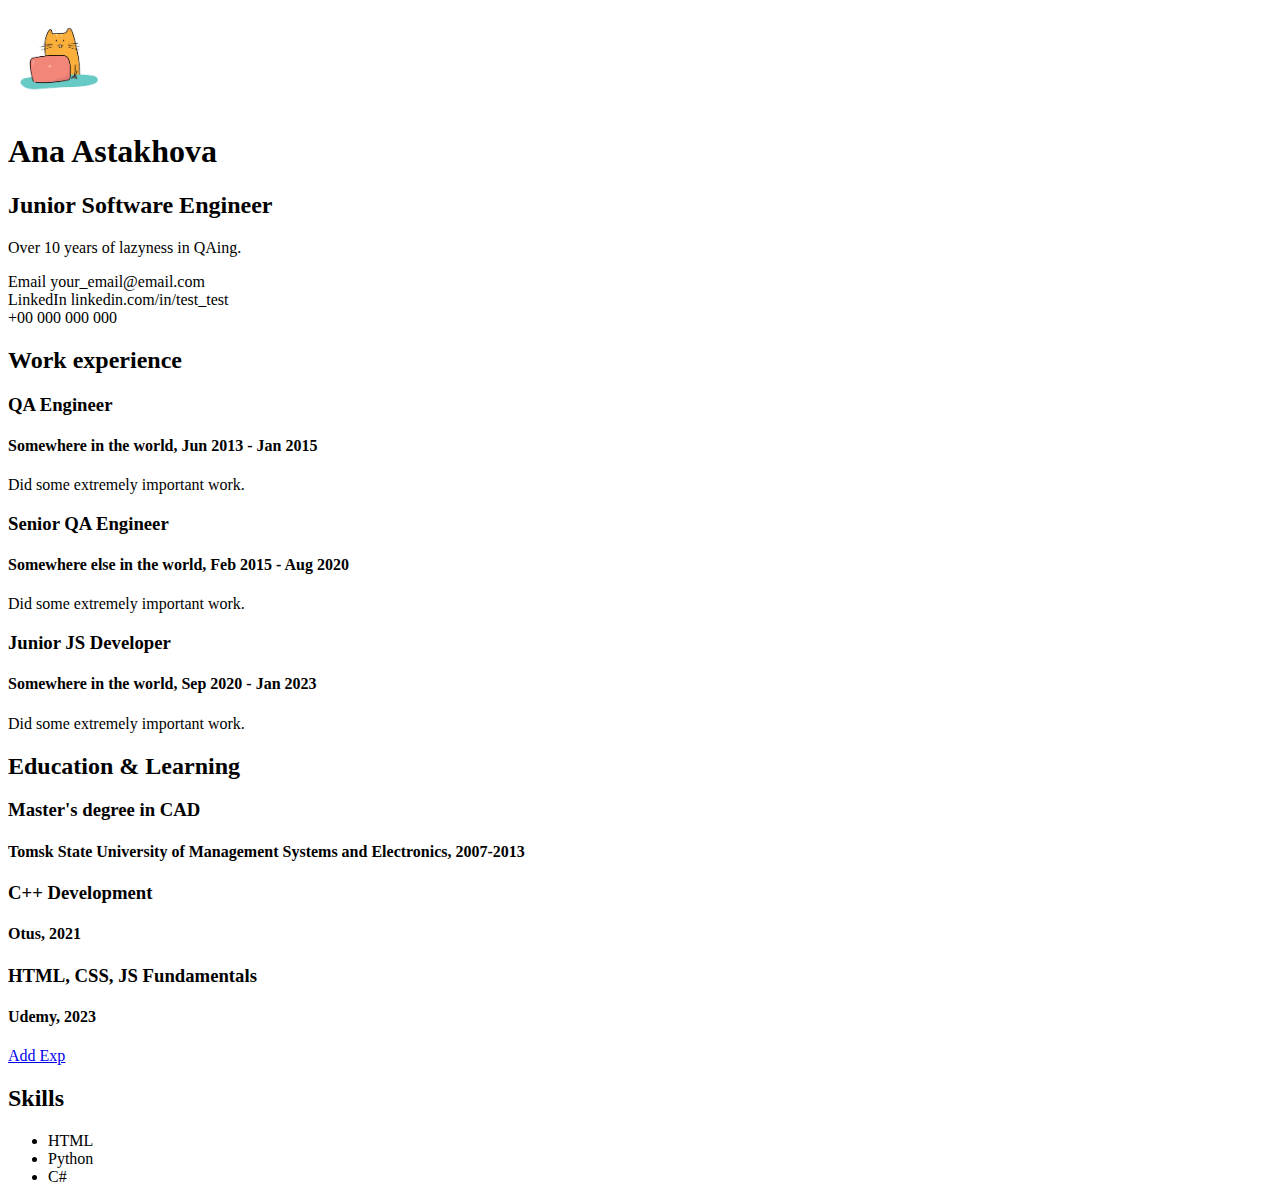
==== learn-html-css-js-project/index.html @ cb93332f "test message" ====
<!DOCTYPE html>
<html lang="en">
<head>
    <meta charset="UTF-8">
    <meta http-equiv="X-UA-Compatible" content="IE=edge">
    <meta name="viewport" content="width=device-width, initial-scale=1.0">
    <title>test CV</title>
</head>
<body>
    <header>
        <div>
            <div class="personal_info">
                <img src="cute-cat-working-on-laptop-illustration-free-vector.jpg" alt="photo of myself" width="100px" height="100px">
                <div class="name_title">
                    <h1>Ana Astakhova</h1>
                    <h2>Junior Software Engineer</h2>
                </div>
            </div>

            <p>Over 10 years of lazyness in QAing.</p>
        </div>

        <div class="contacts">
            <div class="contact_info">
                <label for="email">Email</label>
                <span id="email">your_email@email.com</span>
            </div>

            <div class="contact_info">
                <label for="linkedin">LinkedIn</label>
                <span id="linkedin">linkedin.com/in/test_test</span>
            </div>

            <div class="contact_info">
                <label for="phone"></label>
                <span id="phone">+00 000 000 000</span>
            </div>
        </div>

    </header>

    <main>
        <div class="work_experience">
            <h2>Work experience</h2>
            <div class="exp">
                <h3>QA Engineer</h3>
                <h4>Somewhere in the world, Jun 2013 - Jan 2015</h4>
                <p>Did some extremely important work.</p>
            </div>

            <div class="exp">
                <h3>Senior QA Engineer</h3>
                <h4>Somewhere else in the world, Feb 2015 - Aug 2020</h4>
                <p>Did some extremely important work.</p>
            </div>

            <div class="exp">
                <h3>Junior JS Developer</h3>
                <h4>Somewhere in the world, Sep 2020 - Jan 2023</h4>
                <p>Did some extremely important work.</p>
            </div>
        </div>

        <div class="education">
            <h2>Education & Learning</h2>
            <div class="edu">
                <h3>Master's degree in CAD</h3>
                <h4>Tomsk State University of Management Systems and Electronics, 2007-2013</h4>
            </div>

            <div class="edu">
                <h3>C++ Development</h3>
                <h4>Otus, 2021</h4>
            </div>

            <div class="edu">
                <h3>HTML, CSS, JS Fundamentals</h3>
                <h4>Udemy, 2023</h4>
            </div>
        </div>

    </main>

    <a href="add-experience.html">Add Exp</a>

    <footer>
        <h2>Skills</h2>
        <ul class="skills">
            <li>HTML</li>
            <li>Python</li>
            <li>C#</li>
            
        </ul>
    </footer>
</body>
</html>
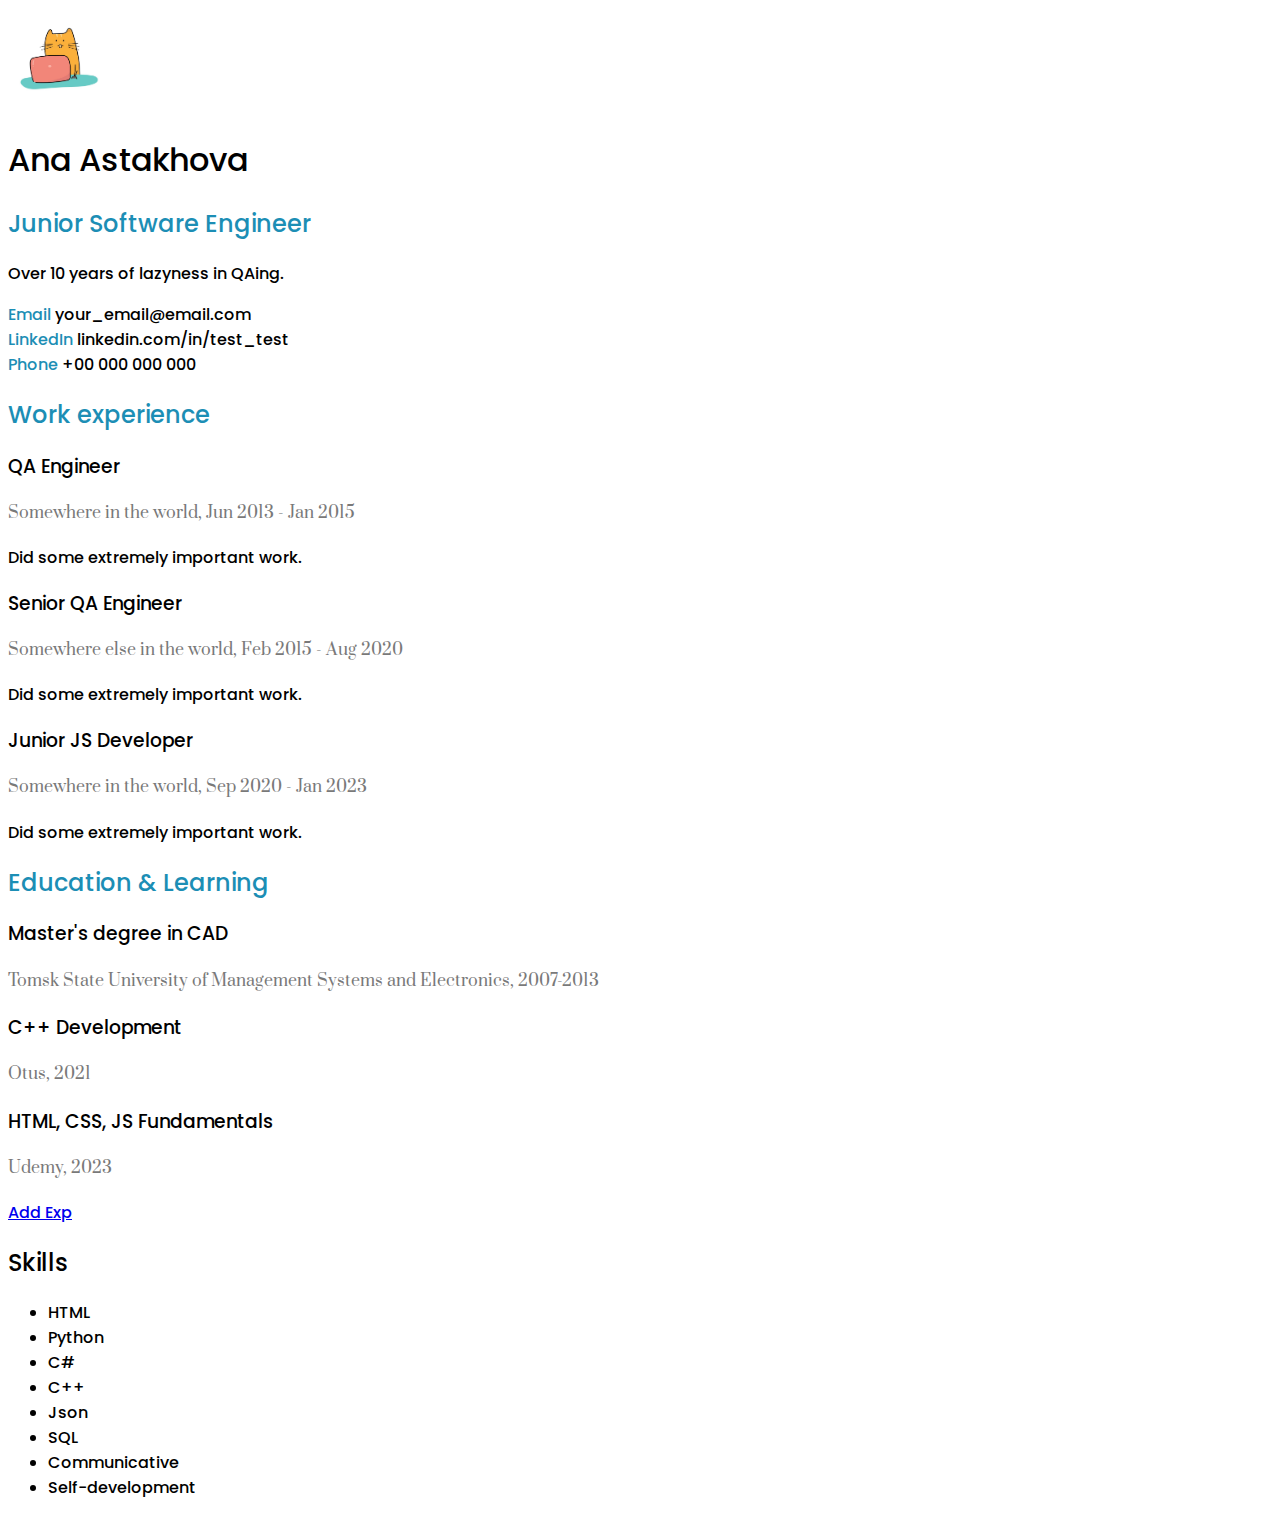
==== commit 489adcba: "added styles for second (add experience) form" ====
--- a/learn-html-css-js-project/index.html
+++ b/learn-html-css-js-project/index.html
@@ -4,16 +4,24 @@
     <meta charset="UTF-8">
     <meta http-equiv="X-UA-Compatible" content="IE=edge">
     <meta name="viewport" content="width=device-width, initial-scale=1.0">
+    <link rel="preconnect" href="https://fonts.googleapis.com">
+    <link rel="preconnect" href="https://fonts.gstatic.com" crossorigin>
+    <link href="https://fonts.googleapis.com/css2?family=Prata:ital@1&display=swap" rel="stylesheet">
+    <link href="https://fonts.googleapis.com/css2?family=Poppins&display=swap" rel="stylesheet">
+
+
     <title>test CV</title>
+    <link rel="stylesheet" href="global.css">
 </head>
 <body>
+
     <header>
         <div>
             <div class="personal_info">
                 <img src="cute-cat-working-on-laptop-illustration-free-vector.jpg" alt="photo of myself" width="100px" height="100px">
                 <div class="name_title">
                     <h1>Ana Astakhova</h1>
-                    <h2>Junior Software Engineer</h2>
+                    <h2 class="secondary">Junior Software Engineer</h2>
                 </div>
             </div>
 
@@ -22,17 +30,17 @@
 
         <div class="contacts">
             <div class="contact_info">
-                <label for="email">Email</label>
+                <label class="secondary" for="email">Email</label>
                 <span id="email">your_email@email.com</span>
             </div>
 
             <div class="contact_info">
-                <label for="linkedin">LinkedIn</label>
+                <label class="secondary" for="linkedin">LinkedIn</label>
                 <span id="linkedin">linkedin.com/in/test_test</span>
             </div>
 
             <div class="contact_info">
-                <label for="phone"></label>
+                <label class="secondary" for="phone">Phone</label>
                 <span id="phone">+00 000 000 000</span>
             </div>
         </div>
@@ -41,41 +49,41 @@
 
     <main>
         <div class="work_experience">
-            <h2>Work experience</h2>
+            <h2 class="secondary">Work experience</h2>
             <div class="exp">
                 <h3>QA Engineer</h3>
-                <h4>Somewhere in the world, Jun 2013 - Jan 2015</h4>
+                <h4 class="altText">Somewhere in the world, Jun 2013 - Jan 2015</h4>
                 <p>Did some extremely important work.</p>
             </div>
 
             <div class="exp">
                 <h3>Senior QA Engineer</h3>
-                <h4>Somewhere else in the world, Feb 2015 - Aug 2020</h4>
+                <h4 class="altText">Somewhere else in the world, Feb 2015 - Aug 2020</h4>
                 <p>Did some extremely important work.</p>
             </div>
 
             <div class="exp">
                 <h3>Junior JS Developer</h3>
-                <h4>Somewhere in the world, Sep 2020 - Jan 2023</h4>
+                <h4 class="altText">Somewhere in the world, Sep 2020 - Jan 2023</h4>
                 <p>Did some extremely important work.</p>
             </div>
         </div>
 
         <div class="education">
-            <h2>Education & Learning</h2>
+            <h2 class="secondary">Education & Learning</h2>
             <div class="edu">
                 <h3>Master's degree in CAD</h3>
-                <h4>Tomsk State University of Management Systems and Electronics, 2007-2013</h4>
+                <h4 class="altText">Tomsk State University of Management Systems and Electronics, 2007-2013</h4>
             </div>
 
             <div class="edu">
                 <h3>C++ Development</h3>
-                <h4>Otus, 2021</h4>
+                <h4 class="altText">Otus, 2021</h4>
             </div>
 
             <div class="edu">
                 <h3>HTML, CSS, JS Fundamentals</h3>
-                <h4>Udemy, 2023</h4>
+                <h4 class="altText">Udemy, 2023</h4>
             </div>
         </div>
 
@@ -89,7 +97,13 @@
             <li>HTML</li>
             <li>Python</li>
             <li>C#</li>
-            
+            <li>C++</li>
+            <li>Json</li>
+            <li>SQL</li>
+            <li>Communicative</li>
+            <li>Self-development</li>
+        
+
         </ul>
     </footer>
 </body>
--- a/learn-html-css-js-project/global.css
+++ b/learn-html-css-js-project/global.css
@@ -0,0 +1,72 @@
+* {
+    font-family: 'Poppins', Arial, Helvetica, sans-serif;
+    font-style: normal;
+    font-weight: 500;
+}
+
+.secondary {
+    color: #1C8EB5;
+}
+
+.altText, *::placeholder {
+    color: #797979;
+    font-family: 'Prata', Arial, Helvetica, sans-serif;
+}
+
+#addExpForm {
+    display: flex;
+    flex-direction: column;
+    background-color: #F2FBFD;
+    border-radius: 32px;
+    width: 455px;
+    max-width: 90%;
+    margin: 0 auto;
+    padding: 20px 40px 60px 40px;
+    text-align: center;
+}
+
+.formInput {
+    border: 1px solid rgba(0, 0, 0, 0.1);
+    border-radius: 10px;
+    height: 55px;
+    margin-top: 30px;
+    padding-left: 22px;
+}
+
+.long {
+    padding-top: 20px;
+    height: 121px;
+    margin-bottom: 42px;
+    resize: none;
+}
+
+#addExpForm button {
+    border: 1px solid rgba(0, 0, 0, 0.1);
+    border-radius: 10px;
+    height: 49px;
+    width: 255px;
+    max-width: 80%;
+    margin: 0 auto;
+    background-color: #1C8EB5;
+    color: white;
+}
+
+.small{
+    font-size: 11px;
+    line-height: 16px;
+}
+
+.x-small{
+    font-size: 10px;
+    line-height: 16px;
+}
+
+.large{
+    font-size: 16px;
+    line-height: 24px;
+}
+
+.x-large{
+    font-size: 26px;
+    line-height: 24px;
+}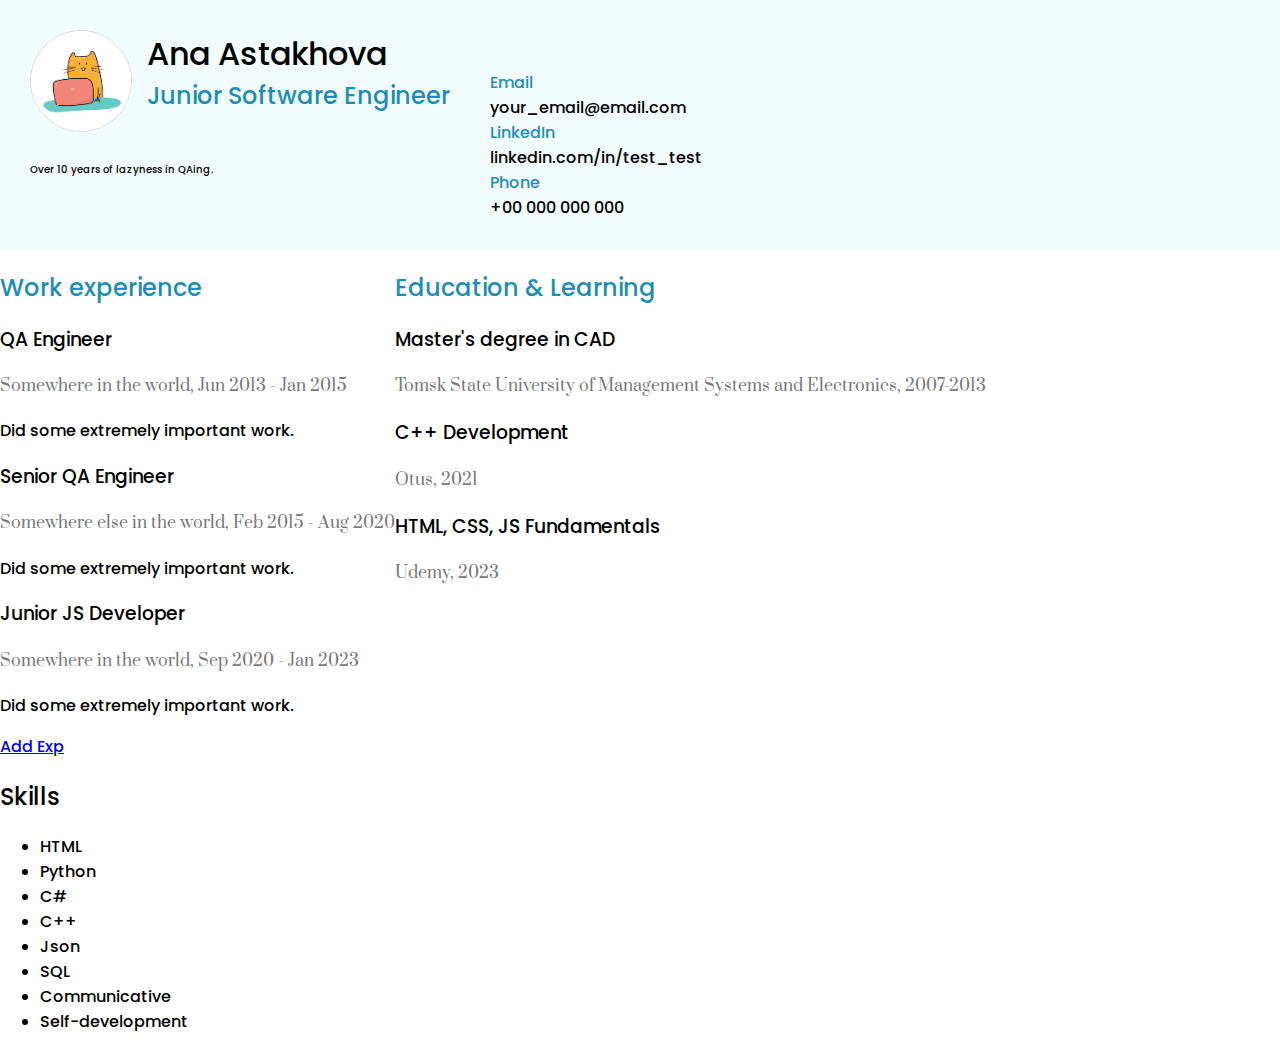
==== commit c7f37b82: "main page initial style changes" ====
--- a/learn-html-css-js-project/index.html
+++ b/learn-html-css-js-project/index.html
@@ -16,7 +16,7 @@
 <body>
 
     <header>
-        <div>
+        <div class="personal_info_wrapper">
             <div class="personal_info">
                 <img src="cute-cat-working-on-laptop-illustration-free-vector.jpg" alt="photo of myself" width="100px" height="100px">
                 <div class="name_title">
@@ -25,7 +25,7 @@
                 </div>
             </div>
 
-            <p>Over 10 years of lazyness in QAing.</p>
+            <p class="x-small">Over 10 years of lazyness in QAing.</p>
         </div>
 
         <div class="contacts">
--- a/learn-html-css-js-project/global.css
+++ b/learn-html-css-js-project/global.css
@@ -4,8 +4,52 @@
     font-weight: 500;
 }
 
+body{
+    margin: 0;
+}
+
 .secondary {
     color: #1C8EB5;
+}
+
+header{
+    background-color: #F2FBFD;
+    display: flex;
+    padding-bottom: 30px;
+}
+
+.contacts{
+    margin-top: 70px;
+    margin-left: 40px;
+}
+
+.contact_info{
+    display: flex;
+    flex-direction: column;
+}
+
+.personal_info_wrapper{
+    margin-left: 30px;
+}
+
+.personal_info{
+    margin: 30px 0;
+    display: flex;
+
+}
+
+.personal_info h1, .personal_info h2{
+    margin: 0;
+}
+
+.personal_info img{
+    border-radius: 50%;
+    margin-right: 15px;
+    border: 1px solid #D9D9D9;
+}
+
+main{
+    display: flex;
 }
 
 .altText, *::placeholder {
